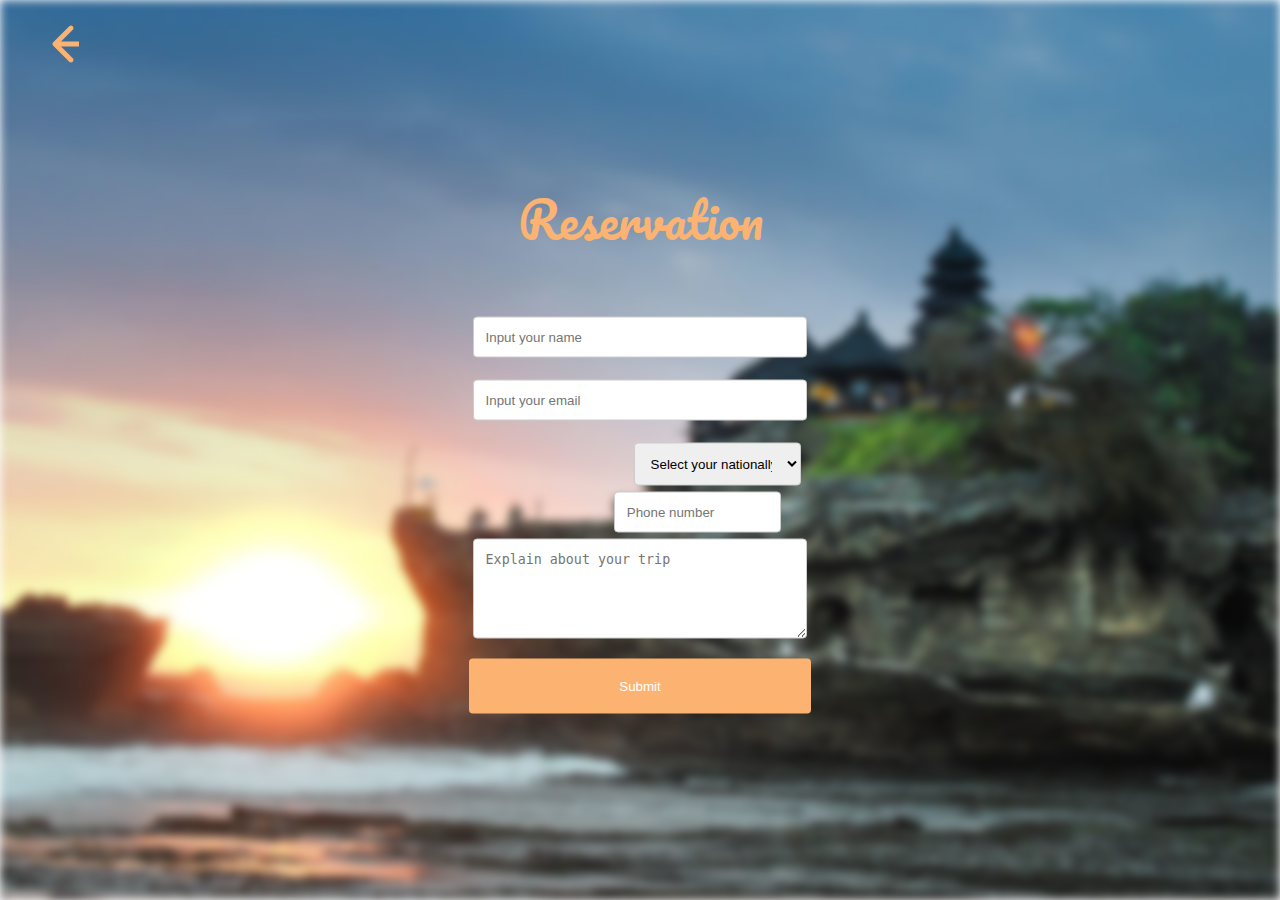
==== page2.html @ edb32d12 "First Commit" ====
<!DOCTYPE html>
<html lang="en">

<head>
    <meta charset="UTF-8">
    <meta name="viewport" content="width=device-width, initial-scale=1.0">
    <title>Reservation</title>
    <link rel="stylesheet" href="css/style.css">
    <link rel="stylesheet" href="https://fonts.googleapis.com/css?family=Raleway">
    <link href="https://fonts.googleapis.com/css?family=Hanalei+Fill" rel="stylesheet">
    <link href="https://fonts.googleapis.com/css?family=Fredericka+the+Great" rel="stylesheet">
    <link href="https://fonts.googleapis.com/css?family=Fredericka+the+Great|Hanalei+Fill|Noto+Serif+JP|Raleway"
        rel="stylesheet">
    <link rel="stylesheet" href="path/to/font-awesome/css/font-awesome.min.css">
    <link href="https://fonts.googleapis.com/css?family=Pacifico&display=swap" rel="stylesheet">
</head>

<body>
    <div class="banner-page1">

    </div>

    <div class="nav">
        <div class="logo">
            <a href="index.html">
                <img src="img/Back.png" alt="">
            </a>
        </div>
    </div>

    <div class="banner-title">
        <h1>Reservation</h1>

        <div class="container">
            <form action="">

                <input type="text" id="name" name="name" placeholder="Input your name">
                <input type="text" id="email" name="email" placeholder="Input your email">

                <div class="select">
                    <select id="country" name="country">
                        <option value="random">Select your nationally</option>
                        <option value="indo">Indonesia</option>
                        <option value="china">China</option>
                    </select>
                </div>

                <div class="input">
                    <input type="number" id="phone" name="Phone" placeholder="Phone number">
                </div>
                <textarea id="subject" name="subject" placeholder="Explain about your trip"
                    style="height:100px"></textarea>
                <br>
                <input type="submit" value="Submit">
            </form>
        </div>
    </div>

</body>

</html>
---- css/style.css ----
* {
    box-sizing: border-box;
}

body,
html {
    height: 100%;
    margin: 0;
    padding: 0;
    font-family: arial;
}



.banner-img {
    background-image: url(/img/ImageBackground.png);
    -webkit-background-size: cover;
    background-size: cover;
    background-size: no-repeat;
    background-position: center center;
    height: 100%;
    filter: blur(5px);
}


.banner-text {
    position: absolute;
    top: 50%;
    left: 50%;
    transform: translate(-50%, -50%);
    z-index: 5;
    width: 45%;
    padding: 40px 0;
    text-align: center;
}


.banner-text h1 {
    font-size: 70px;
    margin: 0;
    font-family: Pacifico;
    font-style: normal;
    font-weight: normal;
    font-size: 48px;
    line-height: 84px;
    text-align: center;

    color: #FFFFFF;
}

.banner-text span {
    color: #FCB371;
}

.banner-text h6 {
    font-family: Roboto Condensed;
    font-style: normal;
    font-weight: normal;
    font-size: 14px;
    line-height: 16px;
    text-align: center;

    color: #FFFFFF;
}

.buttonlink1 a {
    /* menghias font */
    font-family: Pacifico;
    font-style: normal;
    font-weight: normal;
    font-size: 12px;
    line-height: 21px;
    /* identical to box height */
    display: flex;
    align-items: center;
    text-align: center;
    color: #FCB371;

    /* membuat button */
    display: inline-block;
    padding: 10px 50px;
    border: 2px solid #FCB371;
    font-size: 18px;
    text-decoration: none;
    margin-top: 15px;
    margin-left: 110px;
    box-sizing: border-box;
    border-radius: 6px;
    float: left;

}

.buttonlink2 a {
    /* menghias font */
    font-family: Pacifico;
    font-style: normal;
    font-weight: normal;
    font-size: 12px;
    line-height: 21px;
    display: flex;
    align-items: center;
    text-align: center;
    color: #FFFFFF;
    /* membuat bentuk button */
    display: inline-block;
    padding: 10px 50px;
    border: 2px solid #FCB371;
    font-size: 18px;
    text-decoration: none;
    color: #fff;
    margin-top: 15px;
    margin-right: 110px;
    box-sizing: border-box;
    border-radius: 6px;
    background: #FCB371;
    border-radius: 6px;
}


/* ================== Page 1 ========*/
.logo {
    margin-top: 25px;
    float: left;
    margin-left: 14px;
    padding: 0px 38px;
}

.logo a {
    text-decoration: none;
}

.nav {
    position: absolute;
    top: 0;
    left: 0;
    margin: 0;
    padding: 0;
    height: 80px;
    width: 100%;
}


.banner-page1 {
    background-image: url(/img/bg1.png);
    -webkit-background-size: cover;
    background-size: cover;
    background-size: no-repeat;
    background-position: center center;
    height: 100%;
    filter: blur(5px);

}



.banner-title {
    position: absolute;
    top: 50%;
    left: 50%;
    transform: translate(-50%, -50%);
    z-index: 5;
    width: 45%;
    padding: 40px 0;
    text-align: center;
}

.banner-title h1 {
    font-size: 70px;
    margin: 0;
    font-family: Pacifico;
    font-style: normal;
    font-weight: normal;
    font-size: 48px;
    line-height: 84px;
    text-align: center;

    color: #FCB371;
}

.banner-title p {
    font-family: SF Pro Display;
    font-style: normal;
    font-weight: normal;
    font-size: 28px;
    line-height: 33px;
    text-align: center;

    color: #FFFFFF;
}


/*============ page3 ========== */

input[type=text],
textarea {
    width: 60%;
    padding: 12px;
    border: 1px solid #ccc;
    border-radius: 4px;
    box-sizing: border-box;
    margin-top: 6px;
    margin-bottom: 16px;
    resize: vertical;
}

.select select {
    width: 30%;
    padding: 12px;
    border: 1px solid #ccc;
    border-radius: 4px;
    box-sizing: border-box;
    margin-top: 6px;
    margin-right: 118px;
    resize: vertical;
    float: right;
}

.input input {
    width: 30%;
    padding: 12px;
    border: 1px solid #ccc;
    border-radius: 4px;
    box-sizing: border-box;
    margin-top: 6px;
    margin-left: 115px;
    resize: vertical;
}



input[type=submit] {
    background-color: #FCB371;
    color: white;
    padding: 20px 150px;
    border: none;
    border-radius: 4px;
    cursor: pointer;
}

input[type=submit]:hover {
    background-color: #FCB371;
}

.container {
    margin-top: 40px;
    border-radius: 5px;
    padding: 9px;
}
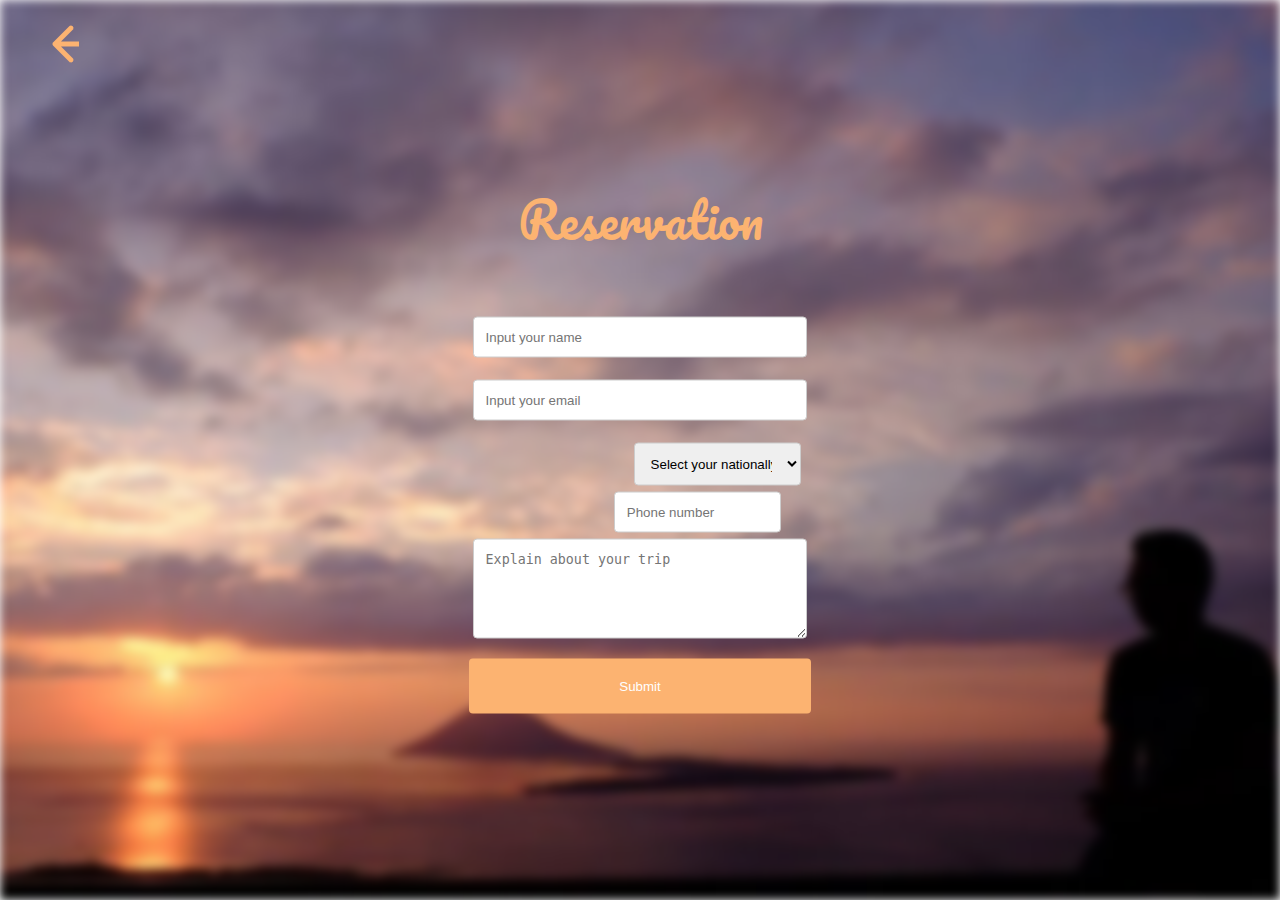
==== commit 49340674: "update" ====
--- a/page2.html
+++ b/page2.html
@@ -16,7 +16,7 @@
 </head>
 
 <body>
-    <div class="banner-page1">
+    <div class="banner-page2">
 
     </div>
 
--- a/css/style.css
+++ b/css/style.css
@@ -191,6 +191,19 @@
 
 /*============ page3 ========== */
 
+.banner-page2 {
+    background-image: url(/img/bg2.png);
+    -webkit-background-size: cover;
+    background-size: cover;
+    background-size: no-repeat;
+    background-position: center center;
+    height: 100%;
+    filter: blur(5px);
+
+}
+
+
+
 input[type=text],
 textarea {
     width: 60%;
